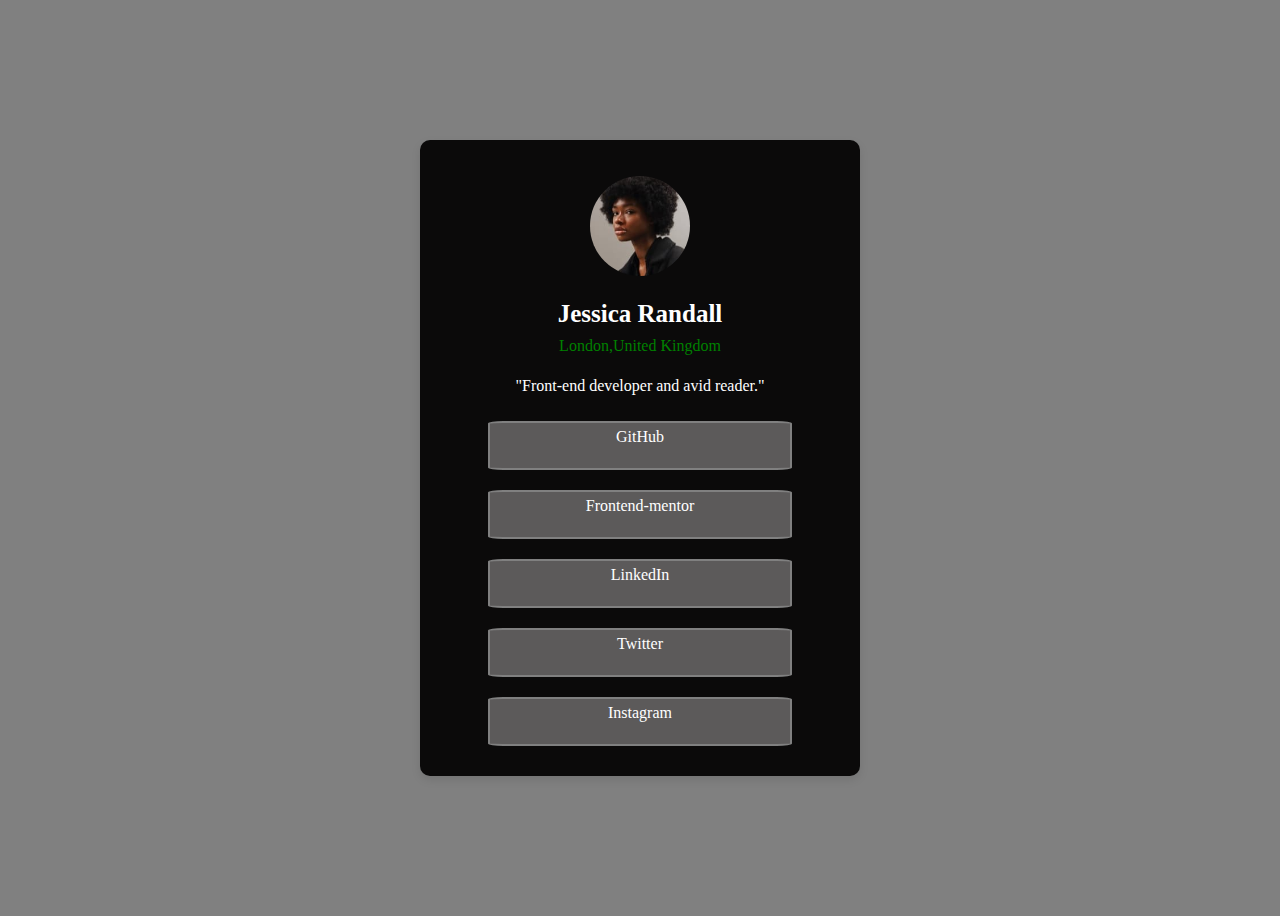
==== index.html @ e14abf1a "remove folder" ====
<!DOCTYPE html>
<html lang="en">
  <head>
    <meta charset="UTF-8" />
    <meta name="viewport" content="width=device-width, initial-scale=1.0" />

    <title>Frontend Mentor | Social links profile</title>

    <link rel="stylesheet" href="./index.css" />
  </head>
  <body>
    <main>
      <div>
        <figure>
          <img src="./assets/images/avatar-jessica.jpeg" alt="" />
        </figure>
      </div>

      <section>
        <div>
          <h1>
            <span>Jessica Randall</span>
          </h1>
          <span><p class="first-para">London,United Kingdom</p></span>
        </div>
      </section>
      <section>
        <div>
          <p id="para">"Front-end developer and avid reader."</p>
        </div>
      </section>
      <form action="#">
        <div class="container">
          <label s class="c">GitHub</label>
          <label class="c">Frontend-mentor</label>
          <label class="c">LinkedIn</label>
          <label class="c">Twitter</label>
          <label class="c">Instagram</label>
        </div>
      </form>
    </main>
  </body>
</html>
---- index.css ----
img {
  border-radius: 50%;
  margin-bottom: 20px;
  width: 100px;
  height: 100px;
}
figure {
  display: flex;
  justify-content: center;
}

h1 {
  /* color: white; */
  text-align: center;
  line-height: 1px;
  font-size: 25px;
}
.first-para {
  line-height: 30px;
  justify-content: center;
  display: flex;
  color: Green;
}

.container {
  display: flex;
  flex-direction: column;
  justify-content: center;
  align-items: center;
  /* color: white; */
}
.c {
  /* color: white; */
  display: flex;
  justify-content: center;
  width: 290px;
  height: 35px;
  border: 2px solid grey;
  border-radius: 5%;
  margin: 10px;
  padding: 5px;

  background-color: rgb(92, 90, 90);
}

body {
  background-color: gray;
  display: flex;
  justify-content: center;
  align-items: center;
  height: 100vh;
}
main {
  color: white;
  background-color: rgb(11, 10, 10);
  padding: 20px;
  border-radius: 10px;
  box-shadow: 0px 4px 10px rgba(0, 0, 0, 0.1);
  text-align: center;
  width: 400px;
}
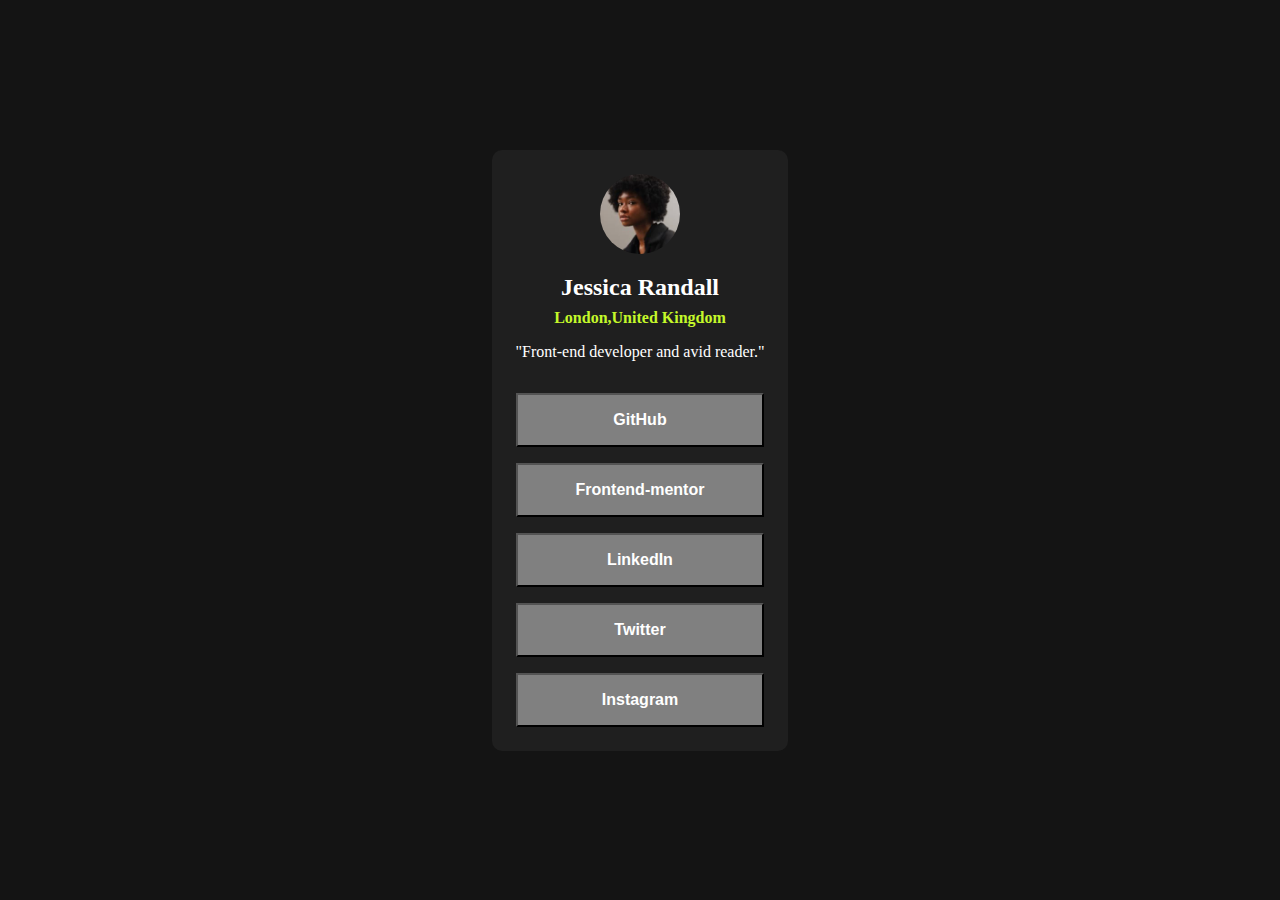
==== commit 3b207527: "cahnge in style" ====
--- a/index.html
+++ b/index.html
@@ -9,35 +9,17 @@
     <link rel="stylesheet" href="./index.css" />
   </head>
   <body>
-    <main>
-      <div>
-        <figure>
-          <img src="./assets/images/avatar-jessica.jpeg" alt="" />
-        </figure>
-      </div>
-
-      <section>
-        <div>
-          <h1>
-            <span>Jessica Randall</span>
-          </h1>
-          <span><p class="first-para">London,United Kingdom</p></span>
-        </div>
-      </section>
-      <section>
-        <div>
-          <p id="para">"Front-end developer and avid reader."</p>
-        </div>
-      </section>
-      <form action="#">
-        <div class="container">
-          <label s class="c">GitHub</label>
-          <label class="c">Frontend-mentor</label>
-          <label class="c">LinkedIn</label>
-          <label class="c">Twitter</label>
-          <label class="c">Instagram</label>
-        </div>
-      </form>
-    </main>
+    <div class="container">
+      <img src="./assets/images/avatar-jessica.jpeg" alt="" />
+      <h1>Jessica Randall <span>London,United Kingdom</span></h1>
+      <p>"Front-end developer and avid reader."</p>
+      <ul>
+        <li><button>GitHub</button></li>
+        <li><button>Frontend-mentor</button></li>
+        <li><button>LinkedIn</button></li>
+        <li><button>Twitter</button></li>
+        <li><button>Instagram</button></li>
+      </ul>
+    </div>
   </body>
 </html>
--- a/index.css
+++ b/index.css
@@ -1,61 +1,63 @@
-img {
-  border-radius: 50%;
-  margin-bottom: 20px;
-  width: 100px;
-  height: 100px;
-}
-figure {
-  display: flex;
-  justify-content: center;
-}
-
-h1 {
-  /* color: white; */
-  text-align: center;
-  line-height: 1px;
-  font-size: 25px;
-}
-.first-para {
-  line-height: 30px;
-  justify-content: center;
-  display: flex;
-  color: Green;
+* {
+  margin: 0;
+  padding: 0;
+  box-sizing: 0;
 }
 
 .container {
-  display: flex;
-  flex-direction: column;
-  justify-content: center;
-  align-items: center;
-  /* color: white; */
-}
-.c {
-  /* color: white; */
-  display: flex;
-  justify-content: center;
-  width: 290px;
-  height: 35px;
-  border: 2px solid grey;
-  border-radius: 5%;
-  margin: 10px;
-  padding: 5px;
-
-  background-color: rgb(92, 90, 90);
+  background-color: hsl(0, 0%, 12%);
+  border: 10px;
+  max-width: 400px;
+  border-radius: 10px;
+  padding: 24px;
 }
 
 body {
-  background-color: gray;
+  background-color: hsl(0, 0%, 8%);
   display: flex;
   justify-content: center;
+  flex-direction: column;
   align-items: center;
-  height: 100vh;
+  min-height: 100vh;
 }
-main {
+
+.container img {
+  border-radius: 50%;
+  display: block;
+  width: 80px;
+  margin-inline: auto;
+  margin-bottom: 1.25rem;
+}
+
+.container h1 {
+  font-size: 1.5rem;
+  text-align: center;
   color: white;
-  background-color: rgb(11, 10, 10);
-  padding: 20px;
-  border-radius: 10px;
-  box-shadow: 0px 4px 10px rgba(0, 0, 0, 0.1);
-  text-align: center;
-  width: 400px;
+  display: block;
 }
+.container h1 span {
+  display: block;
+  color: hsl(75, 94%, 57%);
+  font-size: 1rem;
+  margin: 0.5rem 0 1rem;
+}
+.container ul {
+  display: grid;
+  gap: 1rem;
+  margin-top: 2rem;
+}
+
+.container ul li button {
+  width: 100%;
+  padding: 1rem;
+  color: white;
+  font-size: 1rem;
+  font-weight: bold;
+  background-color: gray;
+}
+ul {
+  list-style-type: none;
+}
+.container p {
+  color: white;
+}
